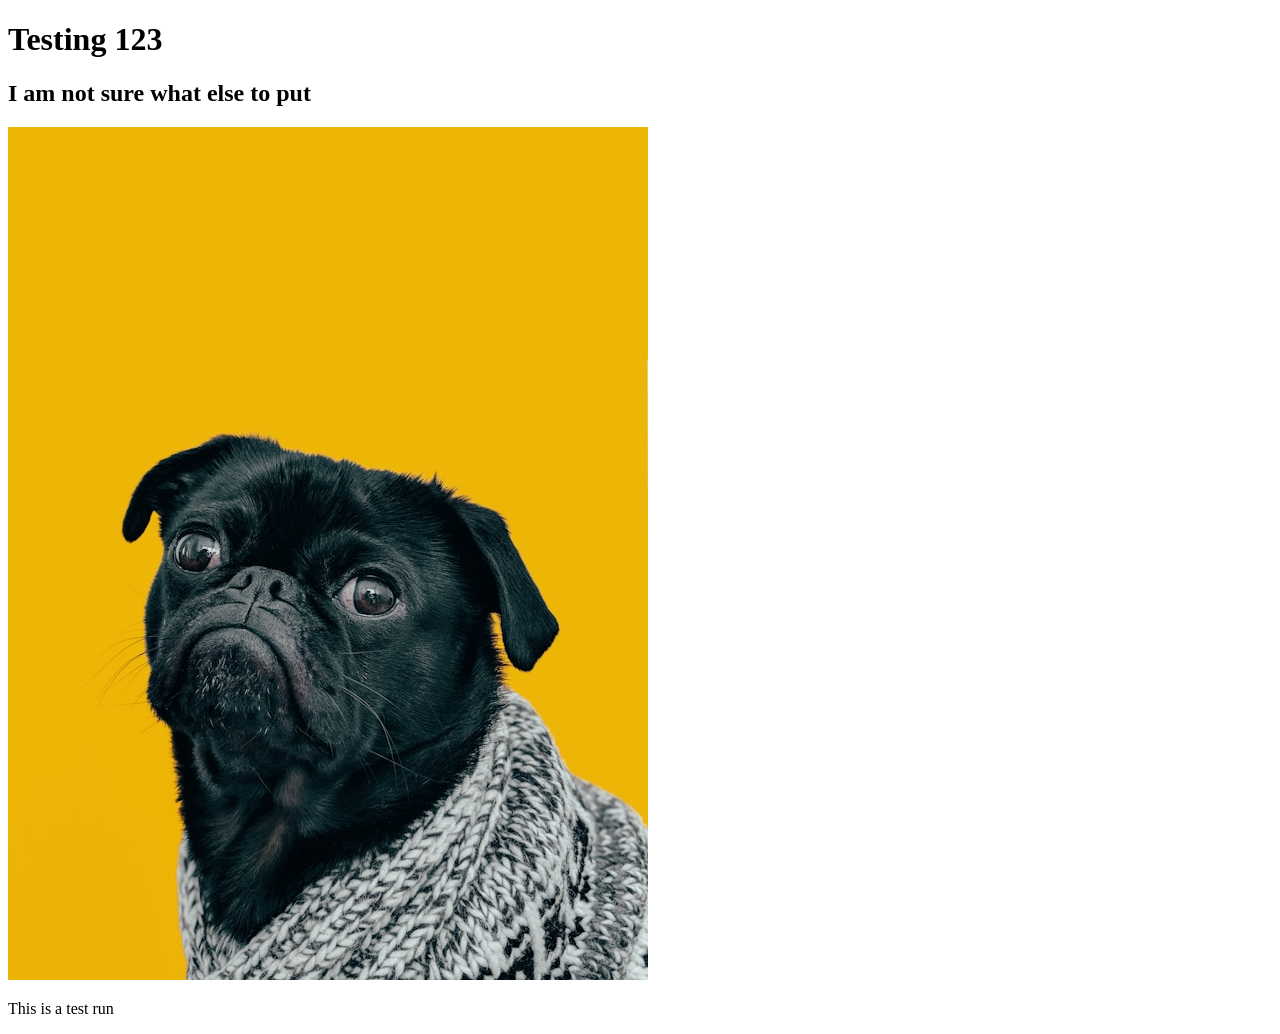
==== recipes/test1.html @ ee515848 "Add recipes project with image and alt text" ====
<!DOCTYPE html>
<html lang="en">
<head>
    <meta charset="UTF-8">
    <meta name="viewport" content="width=device-width, initial-scale=1.0">
    <title>Document</title>
</head>
<body>
    <h1>Testing 123</h1>
    <h2>I am not sure what else to put</h2>
    <img src="./images/dog.jpg" alt="A dog">
    <p>This is a test run</p>
</body>
</html>
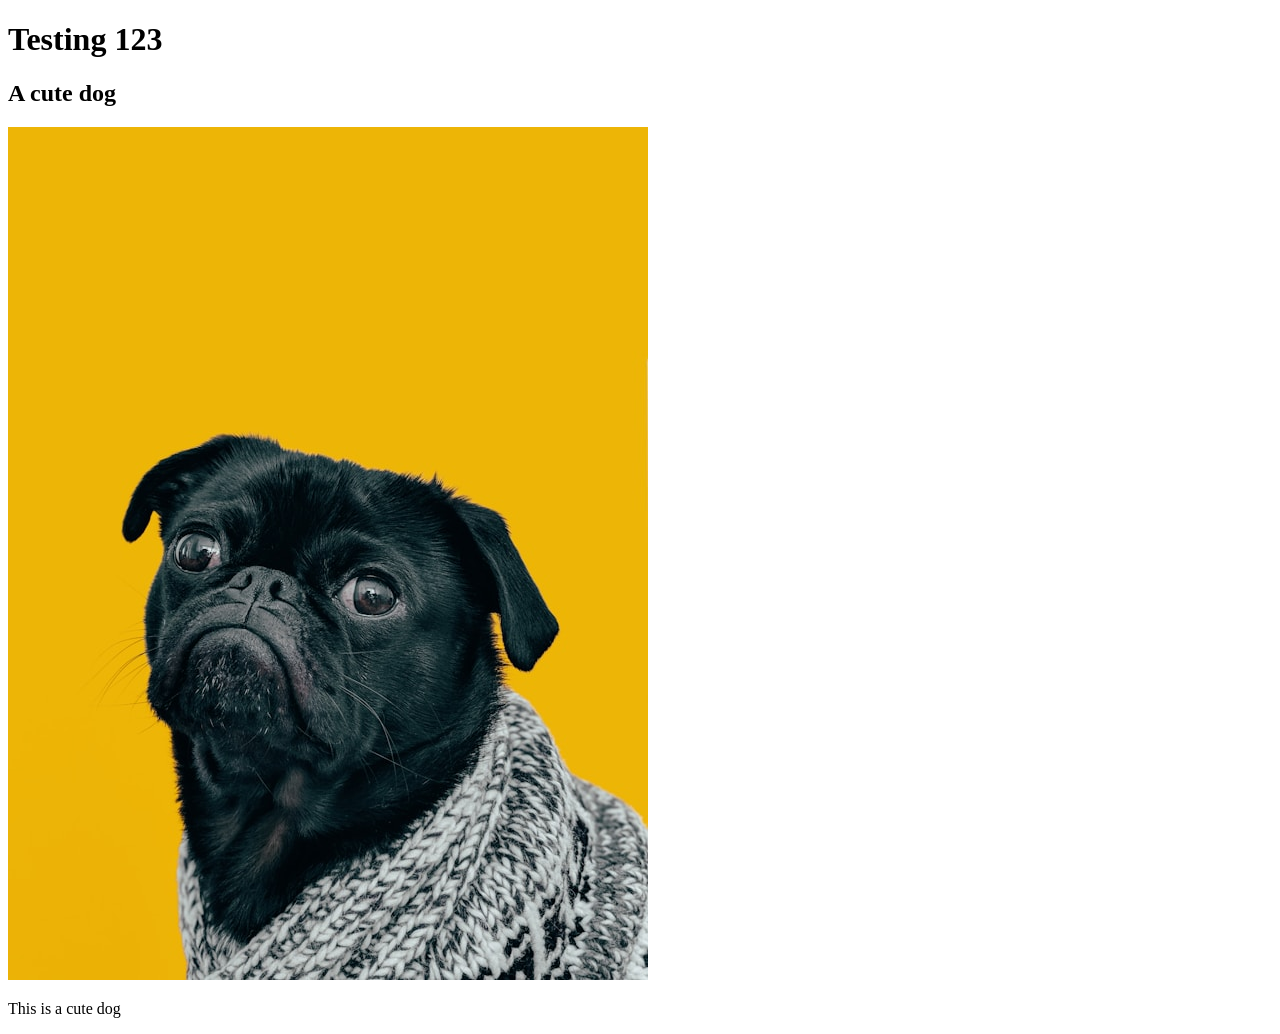
==== commit c960b9a9: "Update recipes project" ====
--- a/recipes/test1.html
+++ b/recipes/test1.html
@@ -7,8 +7,8 @@
 </head>
 <body>
     <h1>Testing 123</h1>
-    <h2>I am not sure what else to put</h2>
-    <img src="./images/dog.jpg" alt="A dog">
-    <p>This is a test run</p>
+    <h2>A cute dog</h2>
+    <img src="./images/dog.jpg" alt="A cute dog">
+    <p>This is a cute dog</p>
 </body>
 </html>
